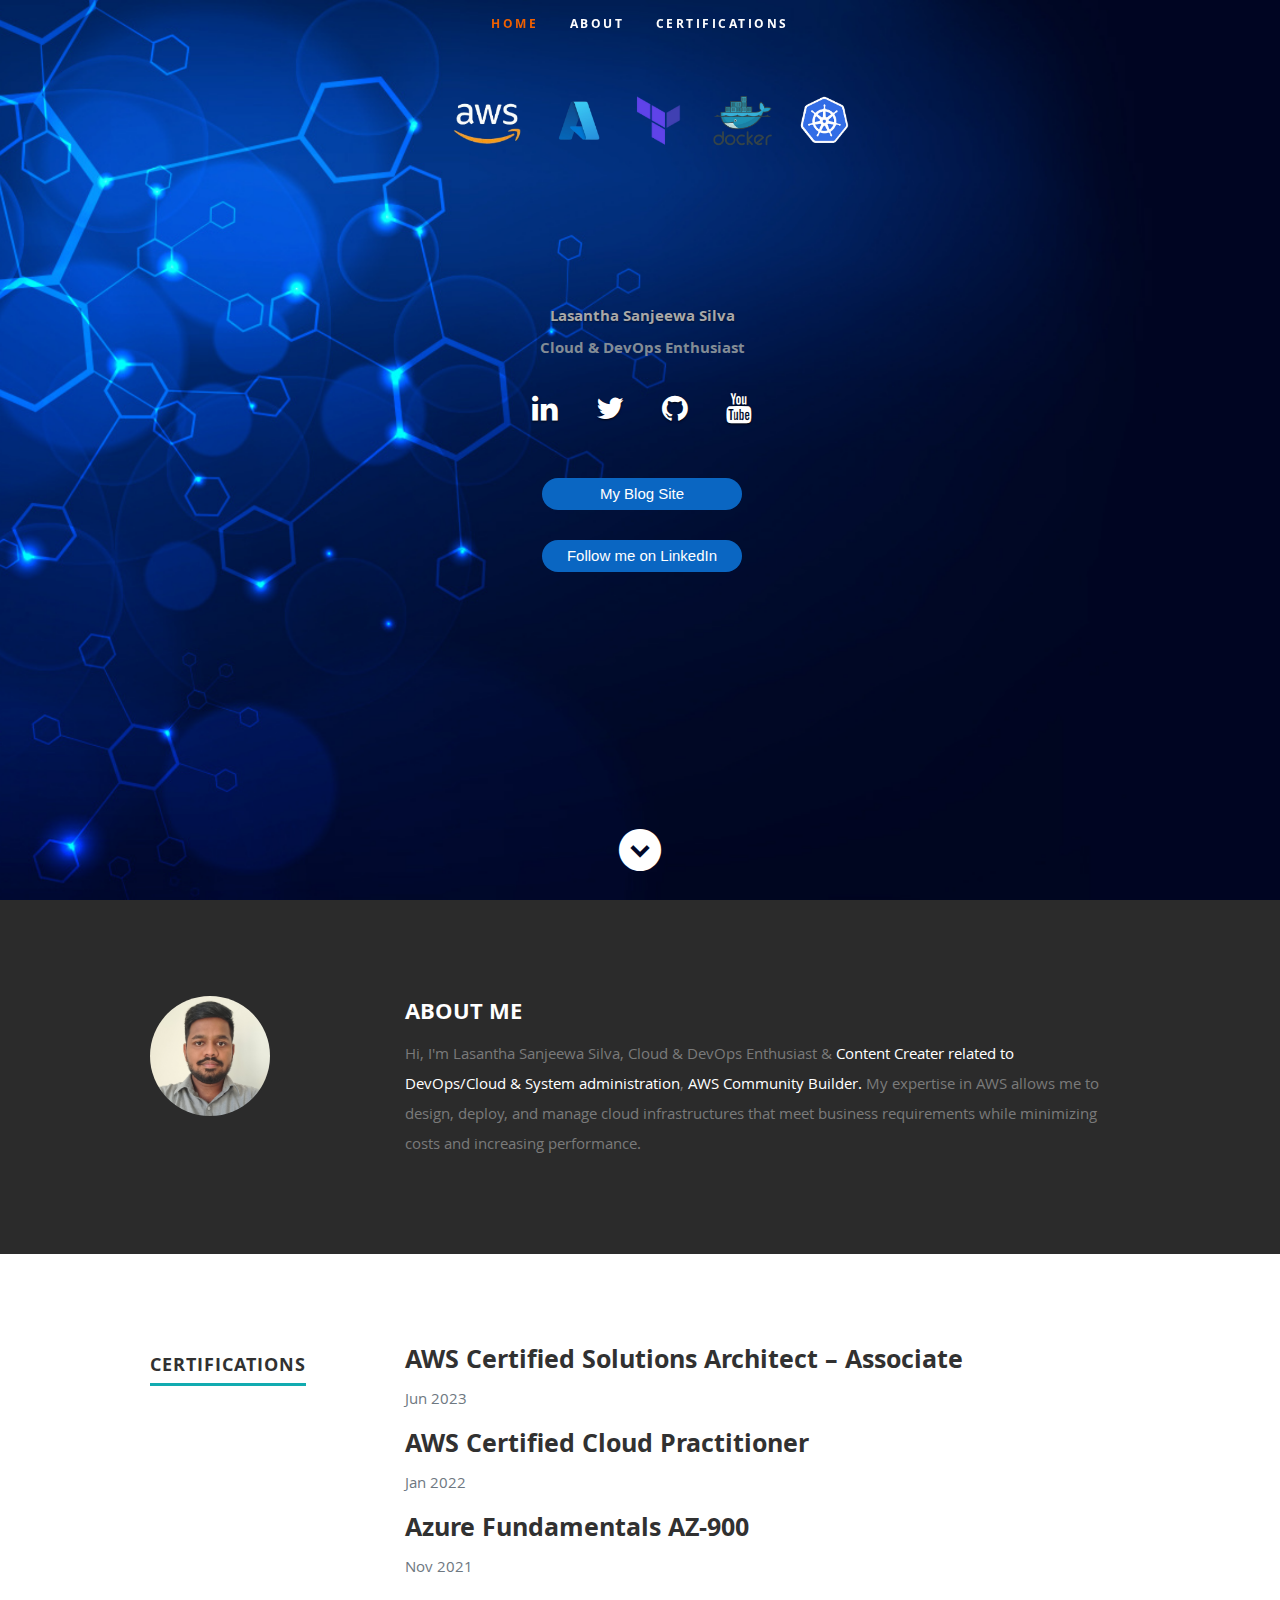
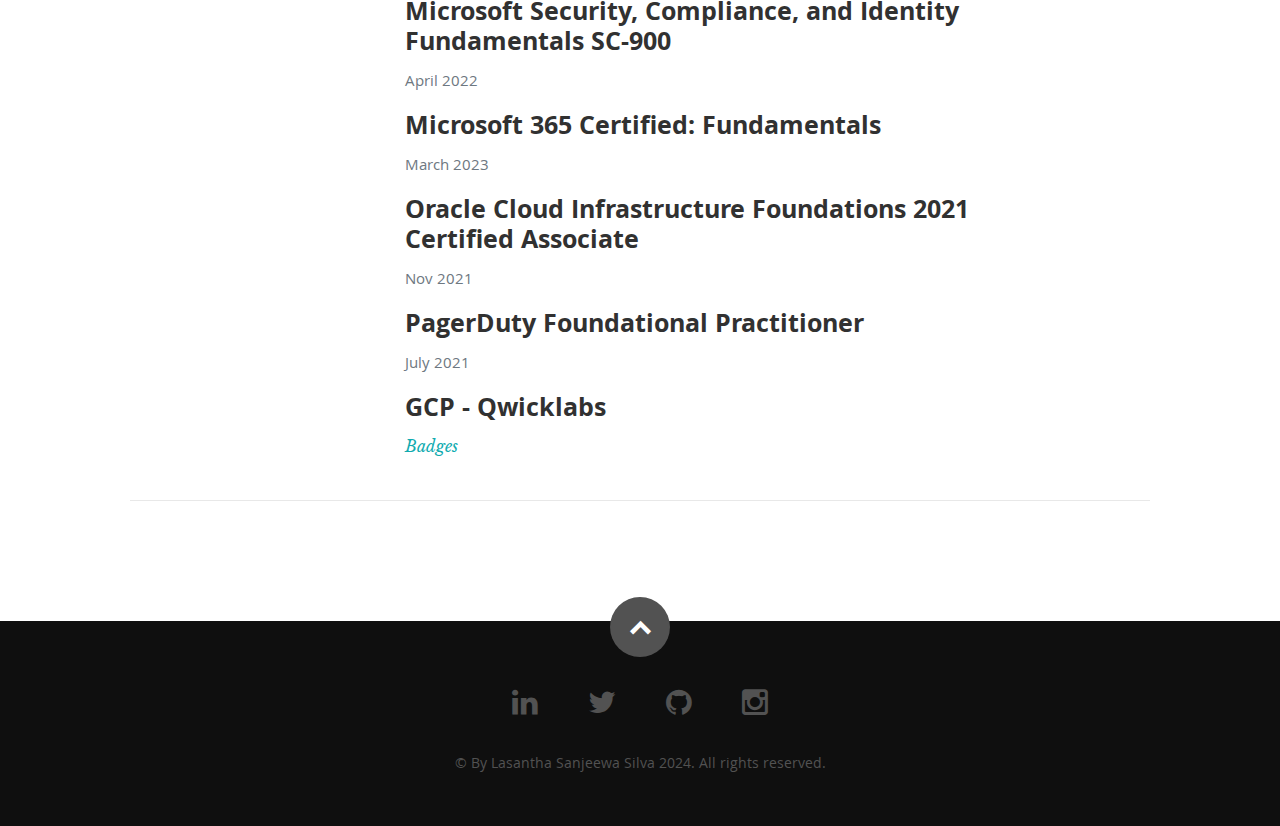
==== index.html @ bf35ca73 "2024-05-04 commit2" ====
<!DOCTYPE html>
<html class="no-js" lang="en">
<head>
   <meta charset="utf-8">
   <title>Lasantha Sanjeewa Silva</title>
   <meta name="description" content="">
   <meta name="author" content="">
   <meta name="viewport" content="width=device-width, initial-scale=1, maximum-scale=1">
   <link rel="stylesheet" href="css/default.css">
   <link rel="stylesheet" href="css/layout.css">
   <link rel="stylesheet" href="css/media-queries.css">
   <link rel="stylesheet" href="css/magnific-popup.css">
   <script src="js/modernizr.js"></script>
   <script src="main.js"></script>
   <link rel="shortcut icon" href="images/me.png">
   <style>
      .libutton {
         display: flex;
         flex-direction: column;
         justify-content: center;
         padding: 7px;
         text-align: center;
         outline: none;
         text-decoration: none !important;
         color: #ffffff !important;
         width: 200px;
         height: 32px;
         border-radius: 16px;
         background-color: #0A66C2;
         font-family: "SF Pro Text", Helvetica, sans-serif;
      }
   </style>
</head>

<body>
   <header id="home">
      <nav id="nav-wrap">
         <a class="mobile-btn" href="#nav-wrap" title="Show navigation">Show navigation</a>
         <a class="mobile-btn" href="#" title="Hide navigation">Hide navigation</a>
         <ul id="nav" class="nav">
            <li class="current"><a class="smoothscroll" href="#home">Home</a></li>
            <li><a class="smoothscroll" href="#about">About</a></li>
            <li><a class="smoothscroll" href="#resume">Certifications</a></li>
         </ul>
      </nav>

      <div class="row banner">
         <div class="banner-text">
            <h3 class="responsive-headline"><b>Lasantha Sanjeewa Silva</b></h3>

            <p><b>Cloud & DevOps Enthusiast</b></p>
            <ul class="social">
               <li><a href="https://www.linkedin.com/in/lasanthasilva"><i class="fa fa-linkedin"></i></a></li>
               <li><a href="https://twitter.com/LasanthaSilva96"><i class="fa fa-twitter"></i></a></li>
               <li><a href="https://github.com/sanju2"><i class="fa fa-github"></i></a></li>
               <li><a href="https://www.youtube.com/@devopswithlasantha"><i class="fa fa-youtube"></i></a>
               </li>
            </ul>
            <br>
            <a class="libutton" style="margin: auto;" href="https://lasanthasilva.tech">My Blog Site</a>
            <br>
            <a class="libutton" style="margin: auto;" href="https://www.linkedin.com/comm/mynetwork/discovery-see-all?usecase=PEOPLE_FOLLOWS&followMember=lasanthasilva" target="_blank">Follow me on LinkedIn</a>
         </div>
      </div>
      <p class="scrolldown">
         <a class="smoothscroll" href="#about"><i class="icon-down-circle"></i></a>
      </p>
   </header>

   <section id="about">
      <div class="row">
         <div class="three columns">
            <img class="profile-pic" src="images/me.png" alt="" />
         </div>
         <div class="nine columns main-col">
            <h2>ABOUT ME</h2>
            <p> Hi, I'm Lasantha Sanjeewa Silva, <span> Cloud & DevOps Enthusiast & <a
                     href="https://lasanthasilva.tech/">Content Creater related to DevOps/Cloud & System administration</a></span>, <span> <a
                     href="https://aws.amazon.com/developer/community/community-builders/community-builders-directory/?cb-cards.sort-by=item.additionalFields.cbName&cb-cards.sort-order=asc&awsf.builder-category=cb-type%23containers&awsf.location=location%23apac&awsf.year=year%232022&cb-cards.q=Lasantha%2BSanjeewa%2BSilva&cb-cards.q_operator=AND">AWS
                     Community
                     Builder.</a></span> My expertise in AWS allows me to design, deploy, and manage cloud infrastructures that meet business requirements while minimizing costs and increasing performance.
               <!-- <div class="columns download">
               <p>
                  <a href="#" class="button"><i class="fa fa-download"></i>Download Resume</a>
               </p>
            </div> -->
         </div>
      </div>
   </section>

   <section id="resume">
      <div class="row education">
         <div class="three columns header-col">
            <h1><span>Certifications</span></h1>
         </div>
         <div class="nine columns main-col">
            <div class="row item">
               <div class="twelve columns">
                  <h3>AWS Certified Solutions Architect – Associate</h3>
                  <p class="info"><em class="date">Jun 2023</em></p>
               </div>
            </div>
            
            <div class="row item">
               <div class="twelve columns">
                  <h3>AWS Certified Cloud Practitioner</h3>
                  <p class="info"><em class="date">Jan 2022</em></p>
               </div>
            </div>

            <div class="row item">
               <div class="twelve columns">
                  <h3>Azure Fundamentals AZ-900</h3>
                  <p class="info"><em class="date">Nov 2021</em></p>
               </div>
            </div>

            <div class="row item">
               <div class="twelve columns">
                  <h3>Microsoft Security, Compliance, and
                     Identity Fundamentals SC-900</h3>
                  <p class="info"><em class="date">April 2022</em></p>
               </div>
            </div>

            <div class="row item">
               <div class="twelve columns">
                  <h3>Microsoft 365 Certified: Fundamentals</h3>
                  <p class="info"><em class="date">March 2023</em></p>
               </div>
            </div>

            <div class="row item">
               <div class="twelve columns">
                  <h3>Oracle Cloud Infrastructure Foundations
                     2021 Certified Associate</h3>
                  <p class="info"><em class="date">Nov 2021</em></p>
               </div>
            </div>

            <div class="row item">
               <div class="twelve columns">
                  <h3>PagerDuty Foundational Practitioner</h3>
                  <p class="info"><em class="date">July 2021</em></p>
               </div>
            </div>

            <div class="row item">
               <div class="twelve columns">
                  <h3>GCP - Qwicklabs</h3>
                  <p class="info"><a
                        href="https://www.qwiklabs.com/public_profiles/66441f0e-89d7-4a0f-8b82-837f150baed9">Badges</a>
                  </p>
               </div>
            </div>

         </div>
      </div>
   </section>

   <footer>
      <div class="row">
         <div class="twelve columns">
            <ul class="social-links">
               <li><a href="https://www.linkedin.com/in/lasanthasilva"><i class="fa fa-linkedin"></i></a></li>
               <li><a href="https://twitter.com/LasanthaSilva96"><i class="fa fa-twitter"></i></a></li>
               <li><a href="https://github.com/sanju2"><i class="fa fa-github"></i></a></li>
               <li><a href="https://www.instagram.com/devopswithlasantha/?hl=en"><i class="fa fa-instagram"></i></a>
               </li>
            </ul>

            <ul class="copyright">
               <a href="https://sanju2.github.io/"> &copy; By Lasantha Sanjeewa Silva 2024. All rights reserved. </a>
            </ul>
            </ul>
         </div>
         <div id="go-top"><a class="smoothscroll" title="Back to Top" href="#home"><i class="icon-up-open"></i></a>
         </div>
      </div>
   </footer>
   <script data-name="BMC-Widget" data-cfasync="false" src="https://cdnjs.buymeacoffee.com/1.0.0/widget.prod.min.js" data-id="devopslasantha" data-description="Support me on Buy me a coffee!" data-message="Buy me a pizza" data-color="#26B0A1" data-position="Right" data-x_margin="18" data-y_margin="18"></script>
   <script src="http://ajax.googleapis.com/ajax/libs/jquery/1.10.2/jquery.min.js"></script>
   <script>window.jQuery || document.write('<script src="js/jquery-1.10.2.min.js"><\/script>')</script>
   <script type="text/javascript" src="js/jquery-migrate-1.2.1.min.js"></script>

   <script src="js/jquery.flexslider.js"></script>
   <script src="js/waypoints.js"></script>
   <script src="js/jquery.fittext.js"></script>
   <script src="js/magnific-popup.js"></script>
   <script src="js/init.js"></script>
</body>
</html>
---- css/default.css ----
/*
=====================================================================
*   Ceevee v1.0 Default Stylesheet
*   url: styleshout.com
*   03-17-2014
=====================================================================

TOC:
a. Webfonts and Icon fonts
b. Reset
c. Default Styles
   1. Basic
   2. Typography
   3. Links
   4. Images
   5. Buttons
   6. Forms
d. Grid
e. Others
   1. Clearing
   2. Misc

=====================================================================  */

/* ------------------------------------------------------------------ */
/* a. Webfonts and Icon fonts
 ------------------------------------------------------------------ */

@import url("fonts.css");
@import url("fontello/css/fontello.css");
@import url("font-awesome/css/font-awesome.min.css");

/* ------------------------------------------------------------------
/* b. Reset
      Adapted from:
      Normalize.css - https://github.com/necolas/normalize.css/
      HTML5 Doctor Reset - html5doctor.com/html-5-reset-stylesheet/
/* ------------------------------------------------------------------ */

html, body, div, span, object, iframe,
h1, h2, h3, h4, h5, h6, p, blockquote, pre,
abbr, address, cite, code,
del, dfn, em, img, ins, kbd, q, samp,
small, strong, sub, sup, var,
b, i,
dl, dt, dd, ol, ul, li,
fieldset, form, label, legend,
table, caption, tbody, tfoot, thead, tr, th, td,
article, aside, canvas, details, figcaption, figure,
footer, header, hgroup, menu, nav, section, summary,
time, mark, audio, video {
   margin: 0;
   padding: 0;
   border: 0;
   outline: 0;
   font-size: 100%;
   vertical-align: baseline;
   background: transparent;
}

article,aside,details,figcaption,figure,
footer,header,hgroup,menu,nav,section {
   display: block;
}

audio,
canvas,
video {
   display: inline-block;
}

audio:not([controls]) {
   display: none;
   height: 0;
}

[hidden] { display: none; }

code, kbd, pre, samp {
   font-family: monospace, serif;
   font-size: 1em;
}

pre {
   white-space: pre;
   white-space: pre-wrap;
   word-wrap: break-word;
}

blockquote, q { quotes: &#8220 &#8220; }

blockquote:before, blockquote:after,
q:before, q:after {
   content: '';
   content: none;
}

ins {
   background-color: #ff9;
   color: #000;
   text-decoration: none;
}

mark {
   background-color: #A7F4F6;
   color: #555;
}

del { text-decoration: line-through; }

abbr[title], dfn[title] {
   border-bottom: 1px dotted;
   cursor: help;
}

table {
   border-collapse: collapse;
   border-spacing: 0;
}


/* ------------------------------------------------------------------ */
/* c. Default and Basic Styles
      Adapted from:
      Skeleton CSS Framework - http://www.getskeleton.com/
      Typeplate Typographic Starter Kit - http://typeplate.com/
/* ------------------------------------------------------------------ */

/*  1. Basic  ------------------------------------------------------- */

*,
*:before,
*:after {
   -moz-box-sizing: border-box;
   -webkit-box-sizing: border-box;
   box-sizing: border-box;
}

html {
   font-size: 62.5%;
   -webkit-font-smoothing: antialiased;
}

body {
   background: #fff;
   font-family: 'opensans-regular', sans-serif;
   font-weight: normal;
   font-size: 15px;
   line-height: 30px;
	color: #838C95;

   -webkit-font-smoothing: antialiased; /* Fix for webkit rendering */
	-webkit-text-size-adjust: 100%;
}

/*  2. Typography
       Vertical rhythm with leading derived from 6
--------------------------------------------------------------------- */

h1, h2, h3, h4, h5, h6 {
   color: #313131;
	font-family: 'opensans-bold', sans-serif;
   font-weight: normal;
}
h1 a, h2 a, h3 a, h4 a, h5 a, h6 a { font-weight: inherit; }
h1 { font-size: 38px; line-height: 42px; margin-bottom: 12px; letter-spacing: -1px; }
h2 { font-size: 28px; line-height: 36px; margin-bottom: 6px; }
h3 { font-size: 22px; line-height: 30px; margin-bottom: 12px; }
h4 { font-size: 20px; line-height: 30px; margin-bottom: 6px; }
h5 { font-size: 18px; line-height: 30px; }
h6 { font-size: 14px; line-height: 30px; }
.subheader { }

p { margin: 0 0 30px 0; }
p img { margin: 0; }
p.lead {
   font: 19px/36px 'opensans-light', sans-serif;
   margin-bottom: 18px;
}

/* for 'em' and 'strong' tags, font-size and line-height should be same with
the body tag due to rendering problems in some browsers */
em { font: 15px/30px 'opensans-italic', sans-serif; }
strong, b { font: 15px/30px 'opensans-bold', sans-serif; }
small { font-size: 11px; line-height: inherit; }

/*	Blockquotes */
blockquote {
   margin: 30px 0px;
   padding-left: 40px;
   position: relative;
}
blockquote:before {
   content: "\201C";
   opacity: 0.45;
   font-size: 80px;
   line-height: 0px;
   margin: 0;
   font-family: arial, sans-serif;

   position: absolute;
   top:  30px;
	left: 0;
}
blockquote p {
   font-family: 'librebaskerville-italic', serif;
   padding: 0;
   font-size: 18px;
   line-height: 36px;
}
blockquote cite {
   display: block;
   font-size: 12px;
   font-style: normal;
   line-height: 18px;
}
blockquote cite:before { content: "\2014 \0020"; }
blockquote cite a,
blockquote cite a:visited { color: #8B9798; border: none }

/* ---------------------------------------------------------------------
/*  Pull Quotes Markup
/*
    <aside class="pull-quote">
		<blockquote>
			<p></p>
		</blockquote>
	 </aside>
/*
/* --------------------------------------------------------------------- */
.pull-quote {
   position: relative;
	padding: 18px 30px 18px 0px;
}
.pull-quote:before,
.pull-quote:after {
	height: 1em;
	opacity: 0.45;
	position: absolute;
	font-size: 80px;
   font-family: Arial, Sans-Serif;
}
.pull-quote:before {
	content: "\201C";
	top:  33px;
	left: 0;
}
.pull-quote:after {
	content: '\201D';
	bottom: -33px;
	right: 0;
}
.pull-quote blockquote {
   margin: 0;
}
.pull-quote blockquote:before {
   content: none;
}

/* Abbreviations */
abbr {
   font-family: 'opensans-bold', sans-serif;
	font-variant: small-caps;
	text-transform: lowercase;
   letter-spacing: .5px;
	color: gray;
}
abbr:hover { cursor: help; }

/* drop cap */
.drop-cap:first-letter {
	float: left;
	margin: 0;
	padding: 14px 6px 0 0;
	font-size: 84px;
	font-family: /* Copperplate */ 'opensans-bold', sans-serif;
   line-height: 60px;
	text-indent: 0;
	background: transparent;
	color: inherit;
}

hr { border: solid #E3E3E3; border-width: 1px 0 0; clear: both; margin: 11px 0 30px; height: 0; }


/*  3. Links  ------------------------------------------------------- */

a, a:visited {
   text-decoration: none;
   outline: 0;
   color: #11ABB0;

   -webkit-transition: color .3s ease-in-out;
   -moz-transition: color .3s ease-in-out;
   -o-transition: color .3s ease-in-out;
   transition: color .3s ease-in-out;
}
a:hover, a:focus { color: #313131; }
p a, p a:visited { line-height: inherit; }


/*  4. List  --------------------------------------------------------- */

ul, ol { margin-bottom: 24px; margin-top: 12px; }
ul { list-style: none outside; }
ol { list-style: decimal; }
ol, ul.square, ul.circle, ul.disc { margin-left: 30px; }
ul.square { list-style: square outside; }
ul.circle { list-style: circle outside; }
ul.disc { list-style: disc outside; }
ul ul, ul ol,
ol ol, ol ul { margin: 6px 0 6px 30px; }
ul ul li, ul ol li,
ol ol li, ol ul li { margin-bottom: 6px; }
li { line-height: 18px; margin-bottom: 12px; }
ul.large li { }
li p { }

/* ---------------------------------------------------------------------
/*  Stats Tab Markup

    <ul class="stats-tabs">
		<li><a href="#">[value]<b>[name]</b></a></li>
	 </ul>

    Extend this object into your markup.
/*
/* --------------------------------------------------------------------- */
.stats-tabs {
   padding: 0;
   margin: 24px 0;
}
.stats-tabs li {
	display: inline-block;
	margin: 0 10px 18px 0;
	padding: 0 10px 0 0;
	border-right: 1px solid #ccc;
}
.stats-tabs li:last-child {
	margin: 0;
	padding: 0;
	border: none;
}
.stats-tabs li a {
	display: inline-block;
	font-size: 22px;
	font-family: 'opensans-bold', sans-serif;
   border: none;
   color: #313131;
}
.stats-tabs li a:hover {
   color:#11ABB0;
}
.stats-tabs li a b {
	display: block;
	margin: 6px 0 0 0;
	font-size: 13px;
	font-family: 'opensans-regular', sans-serif;
   color: #8B9798;
}

/* definition list */
dl { margin: 12px 0; }
dt { margin: 0; color:#11ABB0; }
dd { margin: 0 0 0 20px; }

/* Lining Definition Style Markup */
.lining dt,
.lining dd {
	display: inline;
	margin: 0;
}
.lining dt + dt:before,
.lining dd + dt:before {
	content: "\A";
	white-space: pre;
}
.lining dd + dd:before {
	content: ", ";
}
.lining dd:before {
	content: ": ";
	margin-left: -0.2em;
}

/* Dictionary Definition Style Markup */
.dictionary-style dt {
	display: inline;
	counter-reset: definitions;
}
.dictionary-style dt + dt:before {
	content: ", ";
	margin-left: -0.2em;
}
.dictionary-style dd {
	display: block;
	counter-increment: definitions;
}
.dictionary-style dd:before {
	content: counter(definitions, decimal) ". ";
}

/* Pagination */
.pagination {
   margin: 36px auto;
   text-align: center;
}
.pagination ul li {
   display: inline-block;
   margin: 0;
   padding: 0;
}
.pagination .page-numbers {
   font: 15px/18px 'opensans-bold', sans-serif;
   display: inline-block;
   padding: 6px 10px;
   margin-right: 3px;
   margin-bottom: 6px;
	color: #6E757C;
	background-color: #E6E8EB;

	-webkit-transition: all 200ms ease-in-out;
	-moz-transition: all 200ms ease-in-out;
	-o-transition: all 200ms ease-in-out;
	-ms-transition: all 200ms ease-in-out;
	transition: all 200ms ease-in-out;

   -moz-border-radius: 3px;
   -webkit-border-radius: 3px;
   -khtml-border-radius: 3px;
	border-radius: 3px;
}
.pagination .page-numbers:hover {
   background: #838A91;
   color: #fff;
}
.pagination .current,
.pagination .current:hover {
   background-color: #11ABB0;
   color: #fff;
}
.pagination .inactive,
.pagination .inactive:hover {
   background-color: #E6E8EB;
	color: #A9ADB2;
}
.pagination .prev, .pagination .next {}

/*  5. Images  --------------------------------------------------------- */

img {
   max-width: 100%;
   height: auto;
}
img.pull-right { margin: 12px 0px 0px 18px; }
img.pull-left { margin: 12px 18px 0px 0px; }

/*  6. Buttons  --------------------------------------------------------- */

.button,
.button:visited,
button,
input[type="submit"],
input[type="reset"],
input[type="button"] {
   font: 16px/30px 'opensans-bold', sans-serif;
   background: #11ABB0;
   display: inline-block;
	text-decoration: none;
   letter-spacing: 0;
   color: #fff;
	padding: 12px 20px;
	margin-bottom: 18px;
   border: none;
   cursor: pointer;
   height: auto;

   -webkit-transition: all .2s ease-in-out;
	-moz-transition: all .2s ease-in-out;
	-o-transition: all .2s ease-in-out;
	-ms-transition: all .2s ease-in-out;
	transition: all .2s ease-in-out;

   -moz-border-radius: 3px;
   -webkit-border-radius: 3px;
   -khtml-border-radius: 3px;
   border-radius: 3px;
}

.button:hover,
button:hover,
input[type="submit"]:hover,
input[type="reset"]:hover,
input[type="button"]:hover {
   background: #3d4145;
   color: #fff;
}

.button:active,
button:active,
input[type="submit"]:active,
input[type="reset"]:active,
input[type="button"]:active {
   background: #3d4145;
   color: #fff;
}

.button.full-width,
button.full-width,
input[type="submit"].full-width,
input[type="reset"].full-width,
input[type="button"].full-width {
	width: 100%;
	padding-left: 0 !important;
	padding-right: 0 !important;
	text-align: center;
}

/* Fix for odd Mozilla border & padding issues */
button::-moz-focus-inner,
input::-moz-focus-inner {
    border: 0;
    padding: 0;
}


/*  7. Forms  --------------------------------------------------------- */

form { margin-bottom: 24px; }
fieldset { margin-bottom: 24px; }

input[type="text"],
input[type="password"],
input[type="email"],
textarea,
select {
   display: block;
   padding: 18px 15px;
   margin: 0 0 24px 0;
   border: 0;
   outline: none;
   vertical-align: middle;
   min-width: 225px;
	max-width: 100%;
   font-size: 15px;
   line-height: 24px;
	color: #647373;
	background: #D3D9D9;

}

/* select { padding: 0;
   width: 220px;
   } */

input[type="text"]:focus,
input[type="password"]:focus,
input[type="email"]:focus,
textarea:focus {
   color: #B3B7BC;
	background-color: #3d4145;
}

textarea { min-height: 220px; }

label,
legend {
   font: 16px/24px 'opensans-bold', sans-serif;
	margin: 12px 0;
   color: #3d4145;
   display: block;
}
label span,
legend span {
	color: #8B9798;
   font: 14px/24px 'opensans-regular', sans-serif;
}

input[type="checkbox"],
input[type="radio"] {
    font-size: 15px;
    color: #737373;
}

input[type="checkbox"] { display: inline; }

/* ------------------------------------------------------------------ */
/* d. Grid
---------------------------------------------------------------------
   gutter = 40px.
/* ------------------------------------------------------------------ */

/* default
--------------------------------------------------------------- */
.row {
   width: 96%;
   max-width: 1020px;
   margin: 0 auto;
}
/* fixed width for IE8 */
.ie .row { width: 1000px ; }

.narrow .row { max-width: 980px; }

.row .row { width: auto; max-width: none; margin: 0 -20px; }

/* row clearing */
.row:before,
.row:after {
    content: " ";
    display: table;
}
.row:after {
    clear: both;
}

.column, .columns {
   position: relative;
   padding: 0 20px;
   min-height: 1px;
   float: left;
}
.column.centered, .columns.centered  {
    float: none;
    margin: 0 auto;
}

/* removed gutters */
.row.collapsed > .column,
.row.collapsed > .columns,
.column.collapsed, .columns.collapsed  { padding: 0; }

[class*="column"] + [class*="column"]:last-child { float: right; }
[class*="column"] + [class*="column"].end { float: right; }

/* column widths */
.row .one         { width: 8.33333%; }
.row .two         { width: 16.66667%; }
.row .three       { width: 25%; }
.row .four        { width: 33.33333%; }
.row .five        { width: 41.66667%; }
.row .six         { width: 50%; }
.row .seven       { width: 58.33333%; }
.row .eight       { width: 66.66667%; }
.row .nine        { width: 75%; }
.row .ten         { width: 83.33333%; }
.row .eleven      { width: 91.66667%; }
.row .twelve      { width: 100%; }

/* Offsets */
.row .offset-1    { margin-left: 8.33333%; }
.row .offset-2    { margin-left: 16.66667%; }
.row .offset-3    { margin-left: 25%; }
.row .offset-4    { margin-left: 33.33333%; }
.row .offset-5    { margin-left: 41.66667%; }
.row .offset-6    { margin-left: 50%; }
.row .offset-7    { margin-left: 58.33333%; }
.row .offset-8    { margin-left: 66.66667%; }
.row .offset-9    { margin-left: 75%; }
.row .offset-10   { margin-left: 83.33333%; }
.row .offset-11   { margin-left: 91.66667%; }

/* Push/Pull */
.row .push-1      { left: 8.33333%; }
.row .pull-1      { right: 8.33333%; }
.row .push-2      { left: 16.66667%; 	}
.row .pull-2      { right: 16.66667%; }
.row .push-3      { left: 25%; }
.row .pull-3      { right: 25%;	}
.row .push-4      { left: 33.33333%; }
.row .pull-4      { right: 33.33333%; }
.row .push-5      { left: 41.66667%; }
.row .pull-5      { right: 41.66667%; }
.row .push-6      { left: 50%; }
.row .pull-6      { right: 50%; }
.row .push-7      { left: 58.33333%; }
.row .pull-7      { right: 58.33333%; }
.row .push-8      { left: 66.66667%; 	}
.row .pull-8      { right: 66.66667%; }
.row .push-9      { left: 75%; }
.row .pull-9      { right: 75%; }
.row .push-10     { left: 83.33333%; }
.row .pull-10     { right: 83.33333%; }
.row .push-11     { left: 91.66667%; }
.row .pull-11     { right: 91.66667%; }

/* block grids
--------------------------------------------------------------------- */
.bgrid-sixths [class*="column"]   { width: 16.66667%; }
.bgrid-quarters [class*="column"] { width: 25%; }
.bgrid-thirds [class*="column"]   { width: 33.33333%; }
.bgrid-halves [class*="column"]   { width: 50%; }

[class*="bgrid"] [class*="column"] + [class*="column"]:last-child { float: left; }

/* Left clearing for block grid columns - columns that changes width in
different screen sizes. Allows columns with different heights to align
properly.
--------------------------------------------------------------------- */
.first { clear: left; }   /* first column in default screen */
.s-first { clear: none; } /* first column in smaller screens */

/* smaller screens
--------------------------------------------------------------- */
@media only screen and (max-width: 900px) {

   /* block grids on small screens */
   .s-bgrid-sixths [class*="column"]   { width: 16.66667%; }
   .s-bgrid-quarters [class*="column"] { width: 25%; }
   .s-bgrid-thirds [class*="column"]   { width: 33.33333%; }
   .s-bgrid-halves [class*="column"]   { width: 50%; }

   /* block grids left clearing */
   .first { clear: none; }
   .s-first { clear: left; }

}

/* mobile wide/smaller tablets
--------------------------------------------------------------- */
@media only screen and (max-width: 767px) {

   .row {
	   width: 460px;
	   margin: 0 auto;
      padding: 0;
	}
   .column, .columns {
	   width: auto !important;
	   float: none;
	   margin-left: 0;
	   margin-right: 0;
      padding: 0 30px;
   }
   .row .row { width: auto; max-width: none; margin: 0 -30px; }

   [class*="column"] + [class*="column"]:last-child { float: none; }
   [class*="bgrid"] [class*="column"] + [class*="column"]:last-child { float: none; }

   /* Offsets */
   .row .offset-1    { margin-left: 0%; }
   .row .offset-2    { margin-left: 0%; }
   .row .offset-3    { margin-left: 0%; }
   .row .offset-4    { margin-left: 0%; }
   .row .offset-5    { margin-left: 0%; }
   .row .offset-6    { margin-left: 0%; }
   .row .offset-7    { margin-left: 0%; }
   .row .offset-8    { margin-left: 0%; }
   .row .offset-9    { margin-left: 0%; }
   .row .offset-10   { margin-left: 0%; }
   .row .offset-11   { margin-left: 0%; }
}

/* mobile narrow
--------------------------------------------------------------- */
@media only screen and (max-width: 460px) {

   .row { width: auto; }

}

/* larger screens
--------------------------------------------------------------- */
@media screen and (min-width: 1200px) {

   .wide .row { max-width: 1180px; }

}

/* ------------------------------------------------------------------ */
/* e. Others
/* ------------------------------------------------------------------ */

/*  1. Clearing
    (http://nicolasgallagher.com/micro-clearfix-hack/
--------------------------------------------------------------------- */

.cf:before,
.cf:after {
    content: " ";
    display: table;
}
.cf:after {
    clear: both;
}

/*  2. Misc -------------------------------------------------------- */

.remove-bottom { margin-bottom: 0 !important; }
.half-bottom { margin-bottom: 12px !important; }
.add-bottom { margin-bottom: 24px !important; }
.no-border { border: none; }

.text-center  { text-align: center !important; }
.text-left    { text-align: left !important; }
.text-right   { text-align: right !important; }
.pull-left    { float: left !important; }
.pull-right   { float: right !important; }
.align-center {
	margin-left: auto !important;
	margin-right: auto !important;
	text-align: center !important;
}
---- css/layout.css ----
/*
=====================================================================
*   Ceevee v1.0 Layout Stylesheet
*   url: styleshout.com
*   03-18-2014
=====================================================================

   TOC:
   a. General Styles
   b. Header Styles
   c. About Section
   d. Resume Section
   e. Portfolio Section
   f. Call To Action Section
   g. Testimonials Section
   h. Contact Section
   i. Footer

===================================================================== */

/* ------------------------------------------------------------------ */
/* a. General Styles
/* ------------------------------------------------------------------ */

body { background: #0f0f0f; }

/* ------------------------------------------------------------------ */
/* b. Header Styles
/* ------------------------------------------------------------------ */

header {
   position: relative;
   height: 800px;
   min-height: 500px;
   width: 100%;
   background: #161415 url(../images/header-background.png) no-repeat top center;
   background-size: cover !important;
	-webkit-background-size: cover !important;
   text-align: center;
   overflow: hidden;
}

/* vertically center banner section */
header:before {
   content: '';
   display: inline-block;
   vertical-align: middle;
   height: 100%;
}
header .banner {
   display: inline-block;
   vertical-align: middle;
   margin: 0 auto;
   width: 85%;
   padding-bottom: 30px;s
   text-align: center;
}

header .banner-text { width: 100%; }
header .banner-text h1 {
   font: 90px/1.1em 'opensans-bold', sans-serif;
   color: #fff;
   letter-spacing: -2px;
   margin: 0 auto 18px auto;
   text-shadow: 0px 1px 3px rgba(0, 0, 0, .8);
}
header .banner-text h3 {
   font: 18px/1.9em 'librebaskerville-regular', serif;
   color: #A8A8A8;
   margin: 0 auto;
   width: 70%;
   text-shadow: 0px 1px 2px rgba(0, 0, 0, .5);
}
header .banner-text h3 span,
header .banner-text h3 a {
   color: #fff;
}
header .banner-text hr {
   width: 60%;
   margin: 18px auto 24px auto;
   border-color: #2F2D2E;
   border-color: rgba(150, 150, 150, .1);
}

/* header social links */
header .social {
   margin: 24px 0;
   padding: 0;
   font-size: 30px;
   text-shadow: 0px 1px 2px rgba(0, 0, 0, .8);
}
header .social li {
   display: inline-block;
   margin: 0 15px;
   padding: 0;
}
header .social li a { color: #fff; }
header .social li a:hover { color: #11ABB0; }

/* scrolldown link */
header .scrolldown a {
   position: absolute;
   bottom: 30px;
   left: 50%;
   margin-left: -29px;
   color: #fff;
   display: block;
   height: 42px;
   width: 42px;
   font-size: 42px;
   line-height: 42px;
   color: #fff;
   border-radius: 100%;

   -webkit-transition: all .3s ease-in-out;
   -moz-transition: all .3s ease-in-out;
   -o-transition: all .3s ease-in-out;
   transition: all .3s ease-in-out;
}
header .scrolldown a:hover { color: #11ABB0; }

/* primary navigation
--------------------------------------------------------------------- */
#nav-wrap ul, #nav-wrap li, #nav-wrap a {
	 margin: 0;
	 padding: 0;
	 border: none;
	 outline: none;
}

/* nav-wrap */
#nav-wrap {
   font: 12px 'opensans-bold', sans-serif;
   width: 100%;
   text-transform: uppercase;
   letter-spacing: 2.5px;
   margin: 0 auto;
   z-index: 100;
   position: fixed;
   left: 0;
   top: 0;
}
.opaque { background-color: #333; }

/* hide toggle button */
#nav-wrap > a.mobile-btn { display: none; }

ul#nav {
   min-height: 48px;
   width: auto;

   /* center align the menu */
   text-align: center;
}
ul#nav li {
   position: relative;
   list-style: none;
   height: 48px;
   display: inline-block;
}

/* Links */
ul#nav li a {

/* 8px padding top + 8px padding bottom + 32px line-height = 48px */

   display: inline-block;
   padding: 8px 13px;
   line-height: 32px;
	text-decoration: none;
   text-align: left;
   color: #fff;

	-webkit-transition: color .2s ease-in-out;
	-moz-transition: color .2s ease-in-out;
	-o-transition: color .2s ease-in-out;
	-ms-transition: color .2s ease-in-out;
	transition: color .2s ease-in-out;
}

ul#nav li a:active { background-color: transparent !important; }
ul#nav li.current a { color: #F06000; }


/* ------------------------------------------------------------------ */
/* c. About Section
/* ------------------------------------------------------------------ */

#about {
   background: #2B2B2B;
   padding-top: 96px;
   padding-bottom: 66px;
   overflow: hidden;
}

#about a, #about a:visited  { color: #fff; }
#about a:hover, #about a:focus { color: #11ABB0; }

#about h2 {
   font: 22px/30px 'opensans-bold', sans-serif;
   color: #fff;
   margin-bottom: 12px;
}
#about p {
   line-height: 30px;
   color: #7A7A7A;
}
#about .profile-pic {
   position: relative;
   width: 120px;
   height: 120px;
   border-radius: 100%;
}
#about .contact-details { width: 41.66667%; }
#about .download {
   width: 58.33333%;
   padding-top: 6px;
}
#about .main-col { padding-right: 5%; }
#about .download .button {
   margin-top: 6px;
   background: #444;
}
#about .download .button:hover {
   background: #fff;
   color: #2B2B2B;
}
#about .download .button i {
   margin-right: 15px;
   font-size: 20px;
}


/* ------------------------------------------------------------------ */
/* d. Resume Section
/* ------------------------------------------------------------------ */

#resume {
   background: #fff;
   padding-top: 90px;
   padding-bottom: 72px;
   overflow: hidden;
}

#resume a, #resume a:visited  { color: #11ABB0; }
#resume a:hover, #resume a:focus { color: #313131; }

#resume h1 {
   font: 18px/24px 'opensans-bold', sans-serif;
   text-transform: uppercase;
   letter-spacing: 1px;
}
#resume h1 span {
   border-bottom: 3px solid #11ABB0;
   padding-bottom: 6px;
}
#resume h3 {
   font: 25px/30px 'opensans-bold', sans-serif;
}

#resume .header-col { padding-top: 9px; }
#resume .main-col { padding-right: 10%; }

.education, .work {
   margin-bottom: 48px;
   padding-bottom: 24px;
   border-bottom: 1px solid #E8E8E8;
}
#resume .info {
   font: 16px/24px 'librebaskerville-italic', serif;
   color: #6E7881;
   margin-bottom: 18px;
   margin-top: 9px;
}
#resume .info span {
   margin-right: 5px;
   margin-left: 5px;
}
#resume .date {
   font: 15px/24px 'opensans-regular', sans-serif;
   margin-top: 6px;
}

/*----------------------------------------------*/
/*	Skill Bars
/*----------------------------------------------*/

.bars {
	width: 95%;
	float: left;
	padding: 0;
	text-align: left;
}
.bars .skills {
  	margin-top: 36px;
   list-style: none;
}
.bars li {
   position: relative;
  	margin-bottom: 60px;
  	background: #ccc;
  	height: 42px;
  	border-radius: 3px;
}
.bars li em {
	font: 15px 'opensans-bold', sans-serif;
   color: #313131;
	text-transform: uppercase;
   letter-spacing: 2px;
	font-weight: normal;
   position: relative;
	top: -36px;
}
.bar-expand {
   position: absolute;
   left: 0;
   top: 0;

   margin: 0;
   padding-right: 24px;
  	background: #313131;
   display: inline-block;
  	height: 42px;
   line-height: 42px;
   border-radius: 3px 0 0 3px;
}

.photoshop {
  	width: 60%;
  	-moz-animation: photoshop 2s ease;
  	-webkit-animation: photoshop 2s ease;
}
.illustrator {
  	width: 55%;
  	-moz-animation: illustrator 2s ease;
  	-webkit-animation: illustrator 2s ease;
}
.wordpress {
  	width: 50%;
  	-moz-animation: wordpress 2s ease;
  	-webkit-animation: wordpress 2s ease;
}
.css {
  	width: 90%;
  	-moz-animation: css 2s ease;
  	-webkit-animation: css 2s ease;
}
.html5 {
  	width: 80%;
  	-moz-animation: html5 2s ease;
  	-webkit-animation: html5 2s ease;
}
.jquery {
  	width: 50%;
  	-moz-animation: jquery 2s ease;
  	-webkit-animation: jquery 2s ease;
}

@-moz-keyframes photoshop {
  0%   { width: 0px;  }
  100% { width: 60%;  }
}
@-moz-keyframes illustrator {
  0%   { width: 0px;  }
  100% { width: 55%;  }
}
@-moz-keyframes wordpress {
  0%   { width: 0px;  }
  100% { width: 50%;  }
}
@-moz-keyframes css {
  0%   { width: 0px;  }
  100% { width: 90%;  }
}
@-moz-keyframes html5 {
  0%   { width: 0px;  }
  100% { width: 80%;  }
}
@-moz-keyframes jquery {
  0%   { width: 0px;  }
  100% { width: 50%;  }
}

@-webkit-keyframes photoshop {
  0%   { width: 0px;  }
  100% { width: 60%;  }
}
@-webkit-keyframes illustrator {
  0%   { width: 0px;  }
  100% { width: 55%;  }
}
@-webkit-keyframes wordpress {
  0%   { width: 0px;  }
  100% { width: 50%;  }
}
@-webkit-keyframes css {
  0%   { width: 0px;  }
  100% { width: 90%;  }
}
@-webkit-keyframes html5 {
  0%   { width: 0px;  }
  100% { width: 80%;  }
}
@-webkit-keyframes jquery {
  0%   { width: 0px;  }
  100% { width: 50%;  }
}

/* ------------------------------------------------------------------ */
/* e. Portfolio Section
/* ------------------------------------------------------------------ */

#portfolio {
   background: #ebeeee;
   padding-top: 90px;
   padding-bottom: 60px;
}
#portfolio h1 {
   font: 15px/24px 'opensans-semibold', sans-serif;
   text-transform: uppercase;
   letter-spacing: 1px;
   text-align: center;
   margin-bottom: 48px;
   color: #95A3A3;
}

/* Portfolio Content */
#portfolio-wrapper .columns { margin-bottom: 36px; }
.portfolio-item .item-wrap {
   background: #fff;
   overflow: hidden;
   position: relative;

   -webkit-transition: all 0.3s ease-in-out;
	-moz-transition: all 0.3s ease-in-out;
	-o-transition: all 0.3s ease-in-out;
	-ms-transition: all 0.3s ease-in-out;
	transition: all 0.3s ease-in-out;
}
.portfolio-item .item-wrap a {
   display: block;
   cursor: pointer;
}

/* overlay */
.portfolio-item .item-wrap .overlay {
   position: absolute;
   left: 0;
   top: 0;
   width: 100%;
   height: 100%;

	opacity: 0;
	-moz-opacity: 0;
	filter:alpha(opacity=0);

   -webkit-transition: opacity 0.3s ease-in-out;
	-moz-transition: opacity 0.3s ease-in-out;
	-o-transition: opacity 0.3s ease-in-out;
	transition: opacity 0.3s ease-in-out;

   background: url(../images/overlay-bg.png) repeat;
}
.portfolio-item .item-wrap .link-icon {
   display: block;
   color: #fff;
   height: 30px;
   width: 30px;
   font-size: 18px;
   line-height: 30px;
   text-align: center;

   opacity: 0;
	-moz-opacity: 0;
	filter:alpha(opacity=0);

   -webkit-transition: opacity 0.3s ease-in-out;
	-moz-transition: opacity 0.3s ease-in-out;
	-o-transition: opacity 0.3s ease-in-out;
	transition: opacity 0.3s ease-in-out;

   position: absolute;
   top: 50%;
   left: 50%;
   margin-left: -15px;
   margin-top: -15px;
}
.portfolio-item .item-wrap img {
   vertical-align: bottom;
}
.portfolio-item .portfolio-item-meta { padding: 18px }
.portfolio-item .portfolio-item-meta h5 {
   font: 14px/21px 'opensans-bold', sans-serif;
   color: #fff;
}
.portfolio-item .portfolio-item-meta p {
   font: 12px/18px 'opensans-light', sans-serif;
   color: #c6c7c7;
   margin-bottom: 0;
}

/* on hover */
.portfolio-item:hover .overlay {
	opacity: 1;
	-moz-opacity: 1;
	filter:alpha(opacity=100);
}
.portfolio-item:hover .link-icon {
   opacity: 1;
	-moz-opacity: 1;
	filter:alpha(opacity=100);
}

/* popup modal */
.popup-modal {
	max-width: 550px;
	background: #fff;
	position: relative;
	margin: 0 auto;
}
.popup-modal .description-box { padding: 12px 36px 18px 36px; }
.popup-modal .description-box h4 {
   font: 15px/24px 'opensans-bold', sans-serif;
	margin-bottom: 12px;
   color: #111;
}
.popup-modal .description-box p {
	font: 14px/24px 'opensans-regular', sans-serif;
   color: #A1A1A1;
   margin-bottom: 12px;
}
.popup-modal .description-box .categories {
   font: 11px/21px 'opensans-light', sans-serif;
   color: #A1A1A1;
   text-transform: uppercase;
   letter-spacing: 2px;
   display: block;
   text-align: left;
}
.popup-modal .description-box .categories i {
   margin-right: 8px;
}
.popup-modal .link-box {
   padding: 18px 36px;
   background: #111;
   text-align: left;
}
.popup-modal .link-box a {
   color: #fff;
	font: 11px/21px 'opensans-bold', sans-serif;
	text-transform: uppercase;
   letter-spacing: 3px;
   cursor: pointer;
}
.popup-modal a:hover {	color: #00CCCC; }
.popup-modal a.popup-modal-dismiss { margin-left: 24px; }


/* fadein/fadeout effect for modal popup
/* ------------------------------------------------------------------ */

/* content at start */
.mfp-fade.mfp-wrap .mfp-content .popup-modal {
   opacity: 0;
   -webkit-transition: all 200ms ease-in-out;
	-moz-transition: all 200ms ease-in-out;
	-o-transition: all 200ms ease-in-out;
	-ms-transition: all 200ms ease-in-out;
   transition: all 200ms ease-in-out;
}
/* content fadein */
.mfp-fade.mfp-wrap.mfp-ready .mfp-content .popup-modal {
   opacity: 1;
}
/* content fadeout */
.mfp-fade.mfp-wrap.mfp-removing .mfp-content .popup-modal {
   opacity: 0;
}

/* ------------------------------------------------------------------ */
/* f. Call To Action Section
/* ------------------------------------------------------------------ */

#call-to-action {
   background: #212121;
   padding-top: 66px;
   padding-bottom: 48px;
}
#call-to-action h1 {
   font: 18px/24px 'opensans-bold', sans-serif;
   text-transform: uppercase;
   letter-spacing: 3px;
   color: #fff;
}
#call-to-action h1 span { display: none; }
#call-to-action .header-col h1:before {
   font-family: 'FontAwesome';
   content: "\f0ac";
	padding-right: 10px;
	font-size: 72px;
   line-height: 72px;
   text-align: left;
   float: left;
   color: #fff;
}
#call-to-action .action {
   margin-top: 12px;
}
#call-to-action h2 {
   font: 28px/36px 'opensans-bold', sans-serif;
   color: #EBEEEE;
   margin-bottom: 6px;
}
#call-to-action h2 a {
   color: inherit;
}
#call-to-action p {
   color: #636363;
   font-size: 17px;
}
/*#
call-to-action .button {
	color:#fff;
   background: #0D0D0D;
}
*/
#call-to-action .button:hover,
#call-to-action .button:active {
   background: #FFFFFF;
   color: #0D0D0D;
}
#call-to-action p span {
	font-family: 'opensans-semibold', sans-serif; 
	color: #D8D8D8;
}

/* ------------------------------------------------------------------
/* g. Testimonials
/* ------------------------------------------------------------------ */

#testimonials {
   background: #1F1F1F url(../images/testimonials-bg.jpg) no-repeat center center;
   background-size: cover !important;
	-webkit-background-size: cover !important;
   background-attachment: fixed;

   position: relative;
   min-height: 200px;
   width: 100%;
   overflow: hidden;
}
#testimonials .text-container {
   padding-top: 96px;
   padding-bottom: 66px;
}
#testimonials h1 {
   font: 18px/24px 'opensans-bold', sans-serif;   
   text-transform: uppercase;
   letter-spacing: 3px;
   color: #fff;
}
#testimonials h1 span { display: none; }
#testimonials .header-col { padding-top: 9px; }
#testimonials .header-col h1:before {
   font-family: 'FontAwesome';
   content: "\f10d";
	padding-right: 10px;
	font-size: 72px;
   line-height: 72px;
   text-align: left;
   float: left;
   color: #fff;
}

/*	Blockquotes */
#testimonials blockquote {
   margin: 0 0px 30px 0px;
   padding-left: 0;
   position: relative;
   text-shadow: 0px 1px 3px rgba(0, 0, 0, 1);
}
#testimonials blockquote:before { content: none; }
#testimonials blockquote p {
   font-family: 'librebaskerville-italic', serif;
   padding: 0;
   font-size: 24px;
   line-height: 48px;
   color: #fff
}
#testimonials blockquote cite {
   display: block;
   font-size: 12px;
   font-style: normal;
   line-height: 18px;
   color: #fff;
}
#testimonials blockquote cite:before { content: "\2014 \0020"; }
#testimonials blockquote cite a,
#testimonials blockquote cite a:visited { color: #8B9798; border: none }

/* Flex Slider
/* ------------------------------------------------------------------ */

/* Reset */
.flexslider a:active,
.flexslider a:focus  { outline: none; }
.slides,
.flex-control-nav,
.flex-direction-nav { margin: 0; padding: 0; list-style: none; }
.slides li { margin: 0; padding: 0;}

/* Necessary Styles */
.flexslider {
   position: relative;
   zoom: 1;
   margin: 0;
   padding: 0;
}
.flexslider .slides { zoom: 1; }
.flexslider .slides > li { position: relative; }

/* Hide the slides before the JS is loaded. Avoids image jumping */
.flexslider .slides > li { display: none; -webkit-backface-visibility: hidden; }
/* Suggested container for slide animation setups. Can replace this with your own */
.flex-container { zoom: 1; position: relative; }

/* Clearfix for .slides */
.slides:before,
.slides:after {
   content: " ";
   display: table;
}
.slides:after {
   clear: both;
}

/* No JavaScript Fallback */
/* If you are not using another script, such as Modernizr, make sure you
 * include js that eliminates this class on page load */
.no-js .slides > li:first-child { display: block; }

/* Slider Styles */
.slides { zoom: 1; }
.slides > li {
   /*margin-right: 5px; */
   overflow: hidden;
}

/* Control Nav */
.flex-control-nav {
    width: 100%;
    position: absolute;
    bottom: -20px;
    text-align: left;
}
.flex-control-nav li {
    margin: 0 6px;
    display: inline-block;
    zoom: 1;
    *display: inline;
}
.flex-control-paging li a {
    width: 12px;
    height: 12px;
    display: block;
    background: #ddd;
    background: rgba(255, 255, 255, .3);
    cursor: pointer;
    text-indent: -9999px;
    -webkit-border-radius: 20px;
    -moz-border-radius: 20px;
    -o-border-radius: 20px;
    border-radius: 20px;
    box-shadow: inset 0 0 3px rgba(255, 255, 255, .3);
}
.flex-control-paging li a:hover {
    background: #CCC;
    background: rgba(255, 255, 255, .7);
}
.flex-control-paging li a.flex-active {
    background: #fff;
    background: rgba(255, 255, 255, .9);
    cursor: default;
}

/* ------------------------------------------------------------------ */
/* h. Contact Section
/* ------------------------------------------------------------------ */

#contact {
   background: #191919;
   padding-top: 96px;
   padding-bottom: 102px;
   color: #636363;
}
#contact .section-head { margin-bottom: 42px; }

#contact a, #contact a:visited  { color: #11ABB0; }
#contact a:hover, #contact a:focus { color: #fff; }

#contact h1 {
   font: 18px/24px 'opensans-bold', sans-serif;
   text-transform: uppercase;
   letter-spacing: 3px;
   color: #EBEEEE;
   margin-bottom: 6px;
}
#contact h1 span { display: none; }
#contact h1:before {
   font-family: 'FontAwesome';
   content: "\f0e0";
	padding-right: 10px;
	font-size: 72px;
   line-height: 72px;
   text-align: left;
   float: left;
   color: #ebeeee;
}

#contact h4 {
   font: 16px/24px 'opensans-bold', sans-serif;
   color: #EBEEEE;
   margin-bottom: 6px;
}
#contact p.lead {
   font: 18px/36px 'opensans-light', sans-serif;
   padding-right: 3%;
}
#contact .header-col { padding-top: 6px; }


/* contact form */
#contact form { margin-bottom: 30px; }
#contact label {
   font: 15px/24px 'opensans-bold', sans-serif;
   margin: 12px 0;
   color: #EBEEEE;
	display: inline-block;
	float: left;
   width: 26%;
}
#contact input,
#contact textarea,
#contact select {
   padding: 18px 20px;
	color: #eee;
	background: #373233;
	margin-bottom: 42px;
	border: 0;
	outline: none;
   font-size: 15px;
   line-height: 24px;
   width: 65%;
}
#contact input:focus,
#contact textarea:focus,
#contact select:focus {
	color: #fff;
	background-color: #11ABB0;
}
#contact button.submit {
	text-transform: uppercase;
	letter-spacing: 3px;
	color:#fff;
   background: #0D0D0D;
	border: none;
   cursor: pointer;
   height: auto;
   display: inline-block;
	border-radius: 3px;
   margin-left: 26%;
}
#contact button.submit:hover {
	color: #0D0D0D;
	background: #fff;
}
#contact span.required {
	color: #11ABB0;
	font-size: 13px;
}
#message-warning, #message-success {
   display: none;
	background: #0F0F0F;
	padding: 24px 24px;
	margin-bottom: 36px;
   width: 65%;
   margin-left: 26%;
}
#message-warning { color: #D72828; }
#message-success { color: #11ABB0; }

#message-warning i,
#message-success i {
   margin-right: 10px;
}
#image-loader {
   display: none;
   position: relative;
   left: 18px;
   top: 17px;
}


/* Twitter Feed */
#twitter {
   margin-top: 12px;
   padding: 0;
}
#twitter li {
   margin: 6px 0px 12px 0;
   line-height: 30px;
}
#twitter li span {
   display: block;
}
#twitter li b a {
   font: 13px/36px 'opensans-regular', Sans-serif;
   color: #474747 !important;
   border: none;
}


/* ------------------------------------------------------------------ */
/* i. Footer
/* ------------------------------------------------------------------ */

footer {
   padding-top: 48px;
   margin-bottom: 48px;
   color: #303030;
   font-size: 14px;
   text-align: center;
   position: relative;
}

footer a, footer a:visited { color: #525252; }
footer a:hover, footer a:focus { color: #fff; }

/* copyright */
footer .copyright {
    margin: 0;
    padding: 0;
 }
footer .copyright li {
    display: inline-block;
    margin: 0;
    padding: 0;
    line-height: 24px;
}
.ie footer .copyright li {
   display: inline;
}
footer .copyright li:before {
    content: "\2022";
    padding-left: 10px;
    padding-right: 10px;
    color: #095153;
}
footer .copyright  li:first-child:before {
    display: none;
}

/* social links */
footer .social-links {
   margin: 18px 0 30px 0;
   padding: 0;
   font-size: 30px;
}
footer .social-links li {
    display: inline-block;
    margin: 0;
    padding: 0;
    margin-left: 42px;
    color: #F06000;
}

footer .social-links li:first-child { margin-left: 0; }

/* Go To Top Button */
#go-top {
	position: absolute;
	top: -24px;
   left: 50%;
   margin-left: -30px;
}
#go-top a {
	text-decoration: none;
	border: 0 none;
	display: block;
	width: 60px;
	height: 60px;
	background-color: #525252;

	-webkit-transition: all 0.2s ease-in-out;
   -moz-transition: all 0.2s ease-in-out;
   -o-transition: all 0.2s ease-in-out;
   -ms-transition: all 0.2s ease-in-out;
   transition: all 0.2s ease-in-out;

   color: #fff;
   font-size: 21px;
   line-height: 60px;
 	border-radius: 100%;
}
#go-top a:hover { background-color: #0F9095; }
---- css/media-queries.css ----
/* ==================================================================

*   Ceevee Media Queries
*   url: styleshout.com
*   03-18-2014

/* ================================================================== */


/* screenwidth less than 1024px
--------------------------------------------------------------------- */
@media only screen and (max-width: 1024px) {

    /* header styles
   ------------------------------------------------------------------ */
   header .banner-text h1 {
      font: 80px/1.1em 'opensans-bold', sans-serif;
      letter-spacing: -1px;
      margin: 0 auto 12px auto;
   }

}

/* screenwidth less than 900px
--------------------------------------------------------------------- */
@media only screen and (max-width: 900px) {

    /* header styles
   ------------------------------------------------------------------ */
   header .banner { padding-bottom: 12px; }
   header .banner-text h1 {
      font: 78px/1.1em 'opensans-bold', sans-serif;
      letter-spacing: -1px;      
   }
   header .banner-text h3 {
      font: 17px/1.9em 'librebaskerville-regular', serif;
      width: 80%;
   }
   header .banner-text hr {
      width: 65%;
      margin: 12px auto;
   }
   /* nav-wrap */
   #nav-wrap {
      font: 11px 'opensans-bold', sans-serif;
      letter-spacing: 1.5px;
   }


   /* About Section
   ------------------------------------------------------------------- */
   #about .profile-pic {
      width: 114px;
      height: 114px;
      margin-left: 12px;
   }
   #about .contact-details { width: 50%; }
   #about .download { width: 50%; }

   /* Resume Section
   ------------------------------------------------------------------- */
   #resume h1 { font: 16px/24px 'opensans-bold', sans-serif; }
   #resume .main-col { padding-right: 5%; }   

   /* Testimonials Section
   ------------------------------------------------------------------- */
   #testimonials .header-col h1:before {
      font-size: 66px;
      line-height: 66px;
   }
   #testimonials blockquote p {
      font-size: 22px;
      line-height: 46px;      
   }

    /* Call to Action Section
   ------------------------------------------------------------------- */
   #call-to-action .header-col h1:before {
      font-size: 66px;
      line-height: 66px;
   }

   /* Contact Section
   ------------------------------------------------------------------- */
   #contact .section-head { margin-bottom: 30px; }
   #contact .header-col h1:before {
      font-size: 66px;
      line-height: 66px;
   }
   #contact .section-head p.lead { font: 17px/33px opensans-light, sans-serif; }


}

/* mobile wide/smaller tablets
---------------------------------------------------------------------- */

@media only screen and (max-width: 767px) {

   /* mobile navigation
   -------------------------------------------------------------------- */
   #nav-wrap {
      font: 12px 'opensans-bold', sans-serif;
      background: transparent !important;
      letter-spacing: 1.5px;  
      width: auto;
      position: fixed;
      top: 0;
      right: 0;
   }
   #nav-wrap > a {
	   width: 48px;
		height: 48px;
		text-align: left;
		background-color: #CC5200;
		position: relative;
      border: none;
      float: right;

      font: 0/0 a;
      text-shadow: none;
      color: transparent;

      position: relative;
      top: 0px;
      right: 30px;
   }

	#nav-wrap > a:before,
   #nav-wrap > a:after {
	   position: absolute;
		border: 2px solid #fff;
		top: 35%;
		left: 25%;
		right: 25%;
		content: '';
	}
   #nav-wrap > a:after { top: 60%; }

   /* toggle buttons */
	#nav-wrap:not( :target ) > a:first-of-type,
	#nav-wrap:target > a:last-of-type  {
	   display: block;
	}

   /* hide menu panel */
   #nav-wrap ul#nav {
      height: auto;
		display: none;
      clear: both;
      width: auto; 
      float: right;     

      position: relative;
      top: 12px;
      right: 0;
   }

   /* display menu panels */
	#nav-wrap:target > ul#nav	{
	   display: block;
      padding: 30px 20px 48px 20px;
      background: #1f2024;
      margin: 0 30px;
      clear: both;
   }

   ul#nav li {
      display: block;
      height: auto;      
      margin: 0 auto; 
      padding: 0 4%;           
      text-align: left;
      border-bottom: 1px solid #2D2E34;
      border-bottom-style: dotted; 
   }
  
   ul#nav li a {  
      display: block;    
      margin: 0;
      padding: 0;      
      margin: 12px 0; 
      line-height: 16px; /* reset line-height from 48px */
      border: none;
   }  


   /* Header Styles
   -------------------------------------------------------------------- */
   header .banner {
      padding-bottom: 12px;
      padding-top: 6px;
   }
   header .banner-text h1 { font: 68px/1.1em 'opensans-bold', sans-serif; }
   header .banner-text h3 {
      font: 16px/1.9em 'librebaskerville-regular', serif;
      width: 85%;
   }
   header .banner-text hr {
      width: 80%;
      margin: 18px auto;
   }

   /* header social links */
   header .social {
      margin: 18px 0 24px 0;
      font-size: 24px;
      line-height: 36px;      
   }
   header .social li { margin: 0 10px; }

    /* scrolldown link */
   header .scrolldown { display: none; }


   /* About Section
   -------------------------------------------------------------------- */
   #about .profile-pic { display: none; }
   #about .download .button {
      width: 100%;
      text-align: center;
      padding: 15px 20px;
   }
   #about .main-col { padding-right: 30px; }


   /* Resume Section
   --------------------------------------------------------------------- */
   #resume .header-col {
      padding-top: 0;
      margin-bottom: 48px;
      text-align: center;
   }
   #resume h1 { letter-spacing: 3px; }
   #resume .main-col { padding-right: 30px; }
   #resume h3, #resume .info { text-align: center; }
      
   .bars { width: 100%; }


   /* Call To Action Section
   /* ----------------------------------------------------------------- */
   #call-to-action { text-align: center; }
   #call-to-action h1 {
      font: 16px/24px 'opensans-bold', sans-serif;
      text-align: center;
      margin-bottom: 30px;
      text-shadow: 0px 1px 3px rgba(0, 0, 0, 1);
   }
   #call-to-action h1 span { display: block; }
   #call-to-action .header-col h1:before { content: none; }
   #call-to-action p { font-size: 15px; }


   /* Portfolio Section
   /* ----------------------------------------------------------------- */
   #portfolio-wrapper .columns { margin-bottom: 40px; }
   .popup-modal {	max-width: 85%; }


   /* Testimonials Section
   ----------------------------------------------------------------------- */
   #testimonials .text-container { text-align: center; }
   #testimonials h1 {
      font: 16px/24px 'opensans-bold', sans-serif;
      text-align: center;
      margin-bottom: 30px;
      text-shadow: 0px 1px 3px rgba(0, 0, 0, 1);
   }
   #testimonials h1 span { display: block; }
   #testimonials .header-col h1:before { content: none; }
   #testimonials blockquote { padding-bottom: 24px; }
   #testimonials blockquote p {
      font-size: 20px;
      line-height: 42px;      
   }

   /* Control Nav */
   .flex-control-nav {
      text-align: center;
      margin-left: -30px;
   }


   /* contact Section
   ----------------------------------------------------------------------- */
   #contact { padding-bottom: 66px; }
   #contact .section-head { margin-bottom: 12px; }
   #contact .section-head h1 {
      font: 16px/24px 'opensans-bold', sans-serif;            
      text-align: center;   
      margin-bottom: 30px;
      text-shadow: 0px 1px 3px rgba(0, 0, 0, 1);
   }  
   #contact h1 span { display: block; }
   #contact .header-col { padding-top: 0; }
   #contact .header-col h1:before { content: none;	}
   #contact .section-head p.lead { text-align: center;}

   /* form */
   #contact label {
      float: none;
      width: 100%;
   }
   #contact input,
   #contact textarea,
   #contact select {
     	margin-bottom: 6px;    	
      width: 100%;
   }
   #contact button.submit { margin: 30px 0 24px 0; }
   #message-warning, #message-success {
      width: 100%;
      margin-left: 0;
   }


   /* footer
   ------------------------------------------------------------------------ */
  
   /* copyright */
   footer .copyright li:before { content: none; }
   footer .copyright li { margin-right: 12px; }

   /* social links */
   footer .social-links { font-size: 22px; }
   footer .social-links li { margin-left: 18px; }

   /* Go To Top Button */
   #go-top { margin-left: -22px; }
   #go-top a {
   	width: 54px;
   	height: 54px;
      font-size: 18px;
      line-height: 54px;
   }


}

/* mobile narrow
  -------------------------------------------------------------------------- */

@media only screen and (max-width: 480px) {

   /* mobile navigation
   -------------------------------------------------------------------- */
   #nav-wrap ul#nav { width: auto; float: none; }

   /* header styles
   -------------------------------------------------------------------- */
   header .banner { padding-top: 24px; }
   header .banner-text h1 {
      font: 40px/1.1em 'opensans-bold', sans-serif;      
      margin: 0 auto 24px auto;
   }
   header .banner-text h3 {
      font: 14px/1.9em 'librebaskerville-regular', sans-serif;
      width: 90%;
   }
  
   /* header social links */
   header .social { font-size: 20px;}
   header .social li { margin: 0 6px; }

   /* footer
   ------------------------------------------------------------------------ */

   /* social links */
   footer .social-links { font-size: 20px; }
   footer .social-links li { margin-left: 14px; }   

}
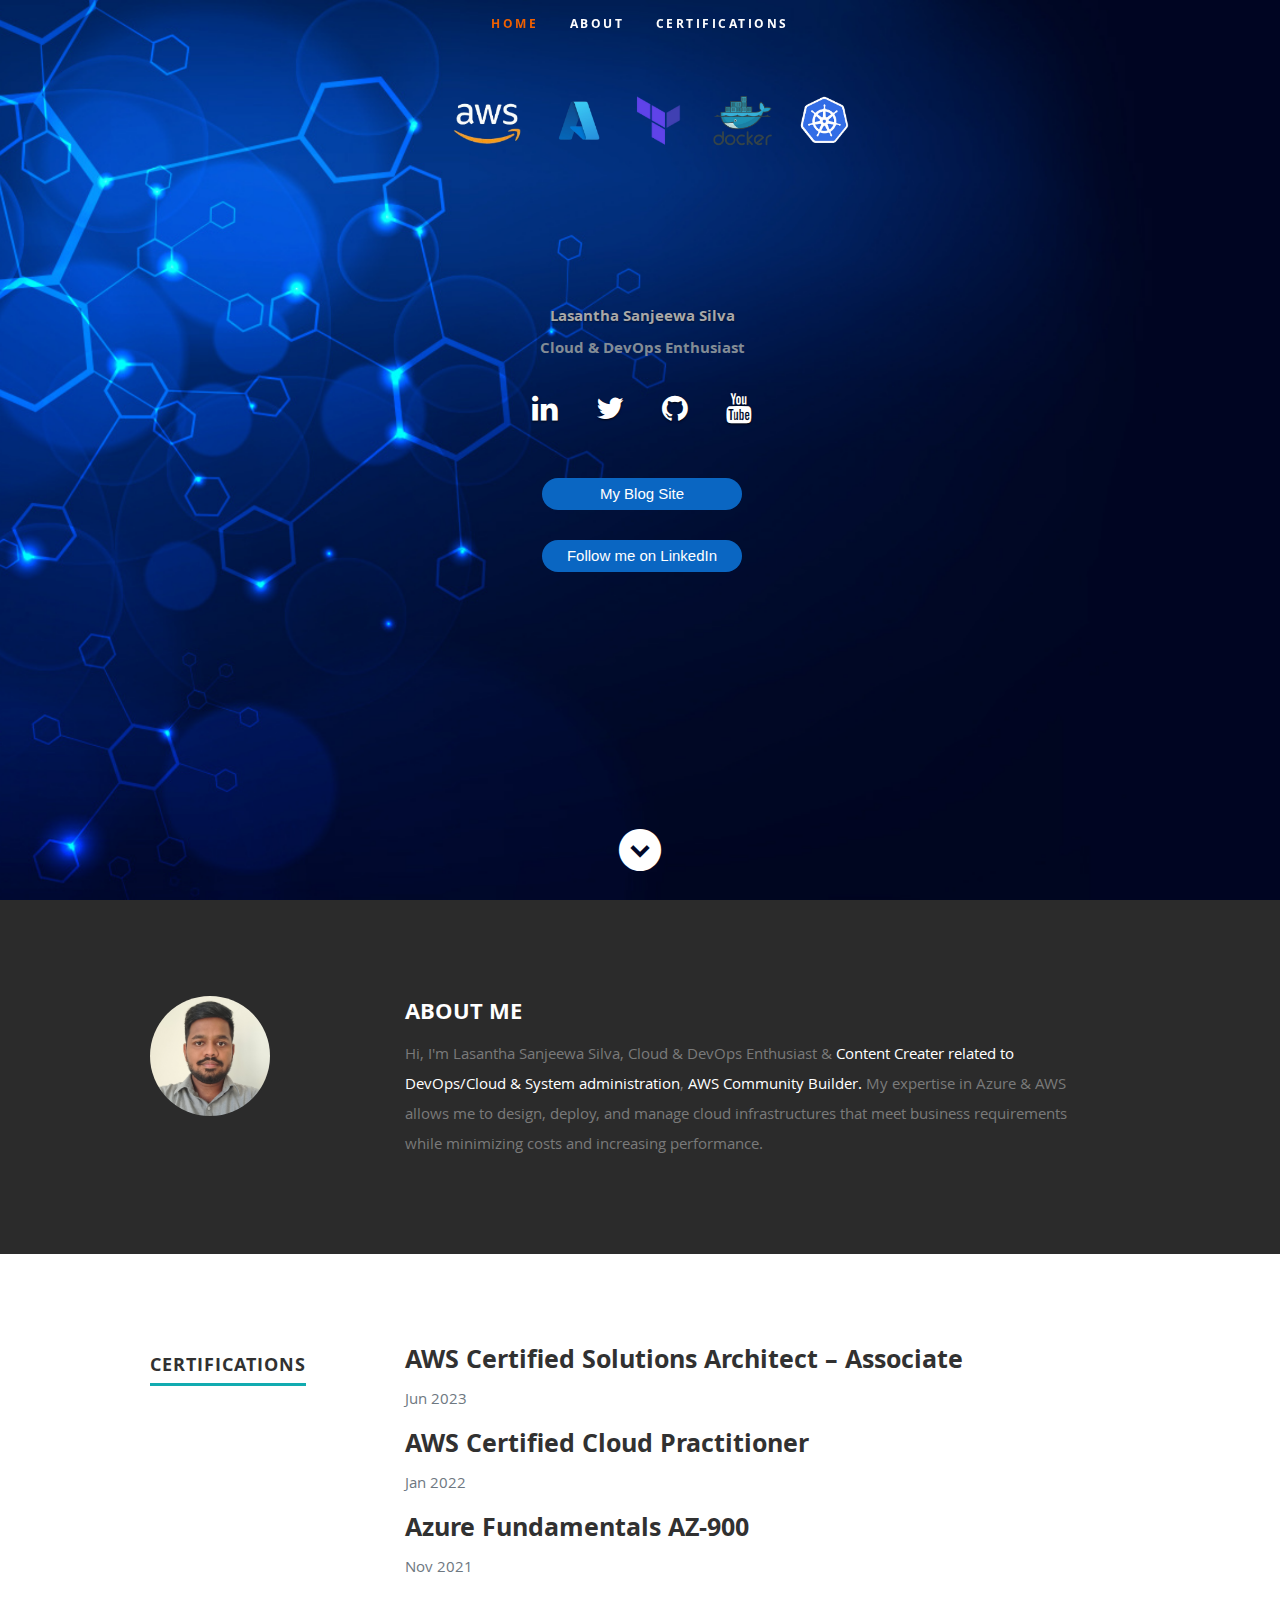
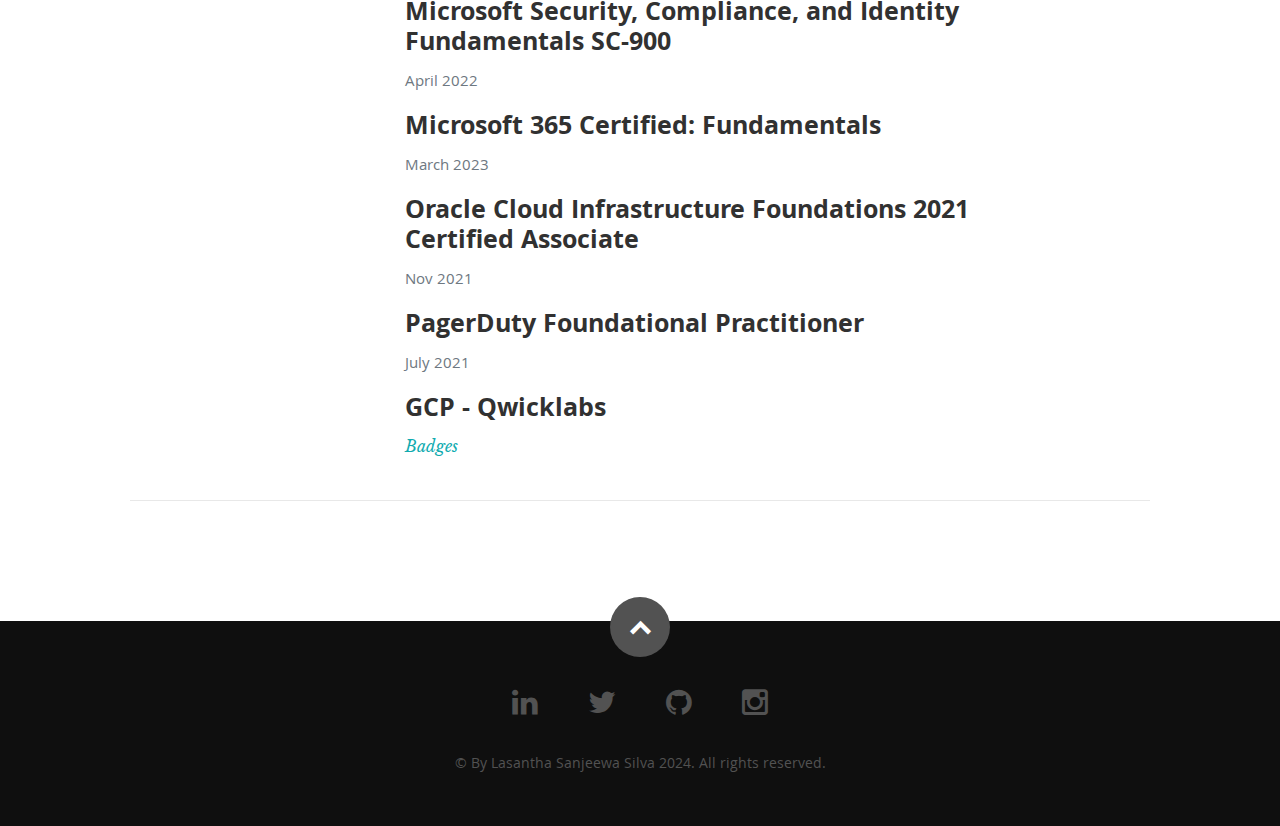
==== commit a1f0687a: "2024-05-04 commit3" ====
--- a/index.html
+++ b/index.html
@@ -78,7 +78,7 @@
                      href="https://lasanthasilva.tech/">Content Creater related to DevOps/Cloud & System administration</a></span>, <span> <a
                      href="https://aws.amazon.com/developer/community/community-builders/community-builders-directory/?cb-cards.sort-by=item.additionalFields.cbName&cb-cards.sort-order=asc&awsf.builder-category=cb-type%23containers&awsf.location=location%23apac&awsf.year=year%232022&cb-cards.q=Lasantha%2BSanjeewa%2BSilva&cb-cards.q_operator=AND">AWS
                      Community
-                     Builder.</a></span> My expertise in AWS allows me to design, deploy, and manage cloud infrastructures that meet business requirements while minimizing costs and increasing performance.
+                     Builder.</a></span> My expertise in Azure & AWS allows me to design, deploy, and manage cloud infrastructures that meet business requirements while minimizing costs and increasing performance.
                <!-- <div class="columns download">
                <p>
                   <a href="#" class="button"><i class="fa fa-download"></i>Download Resume</a>
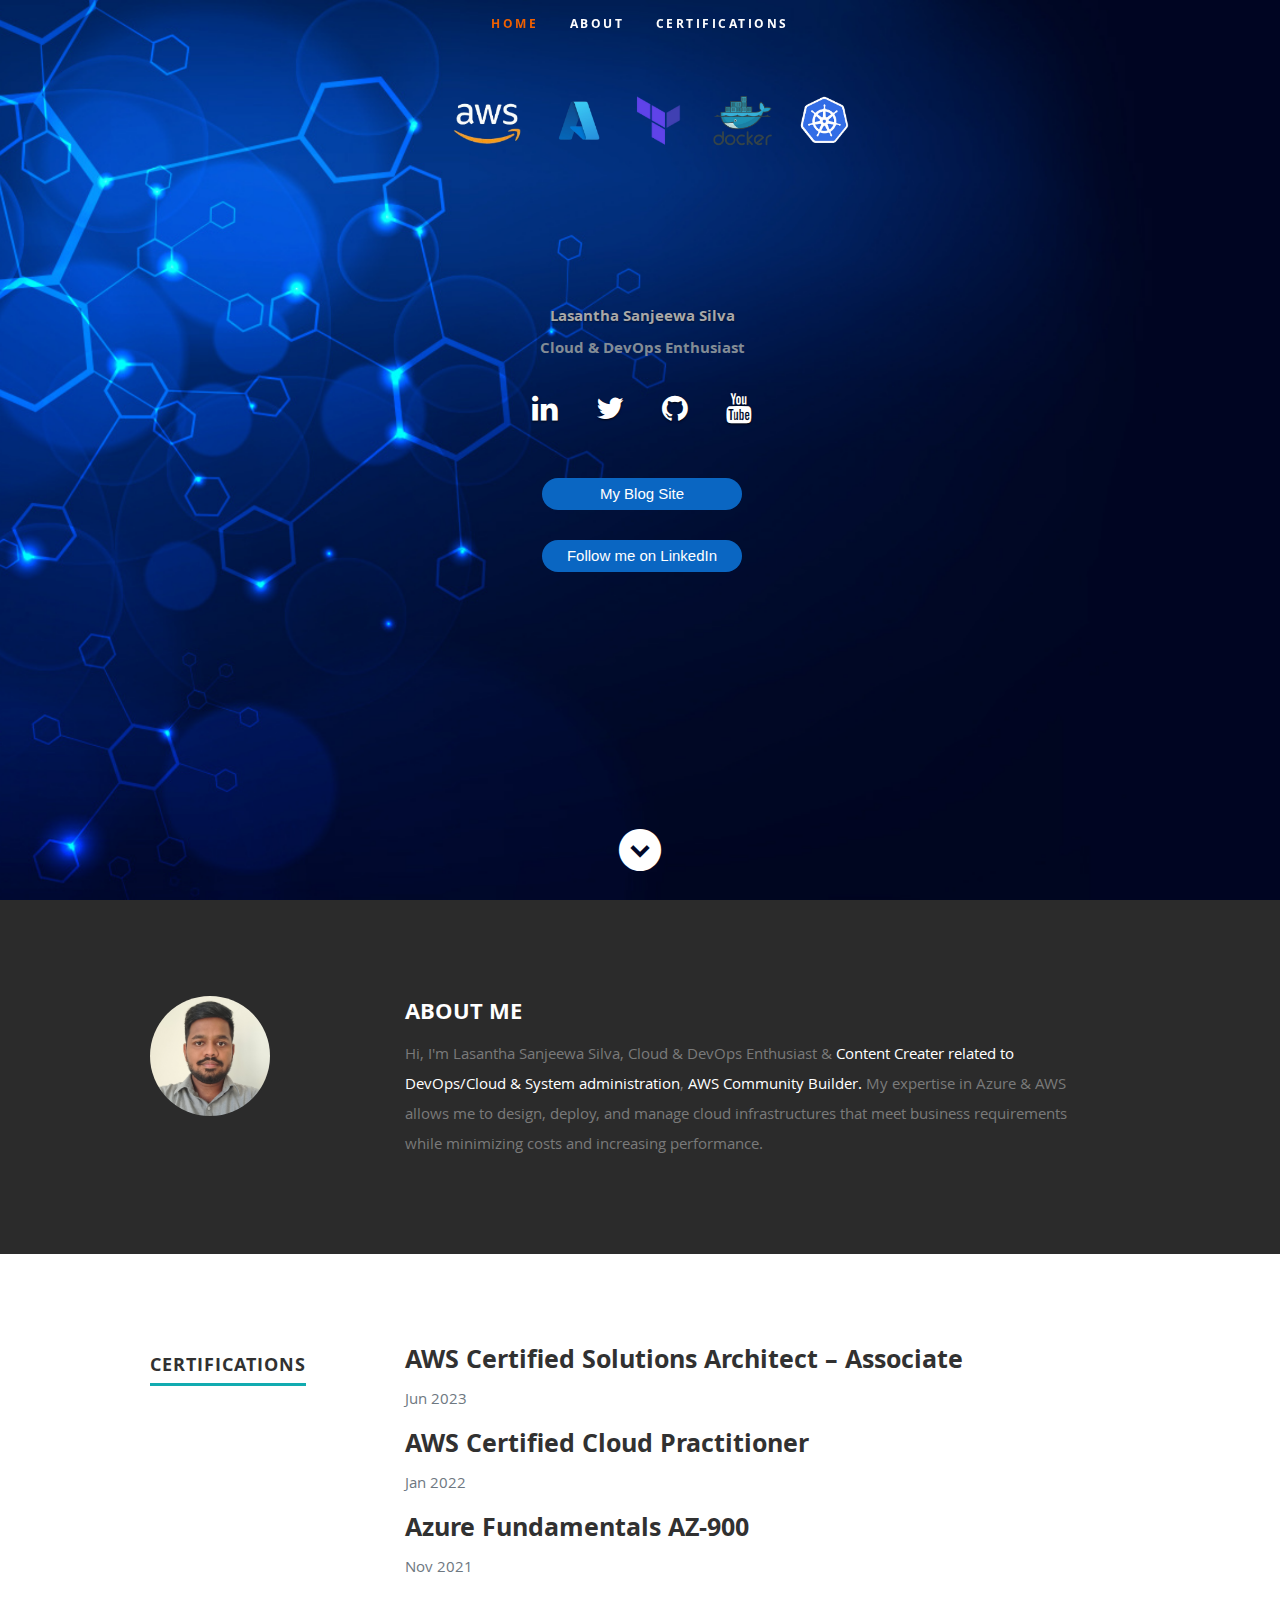
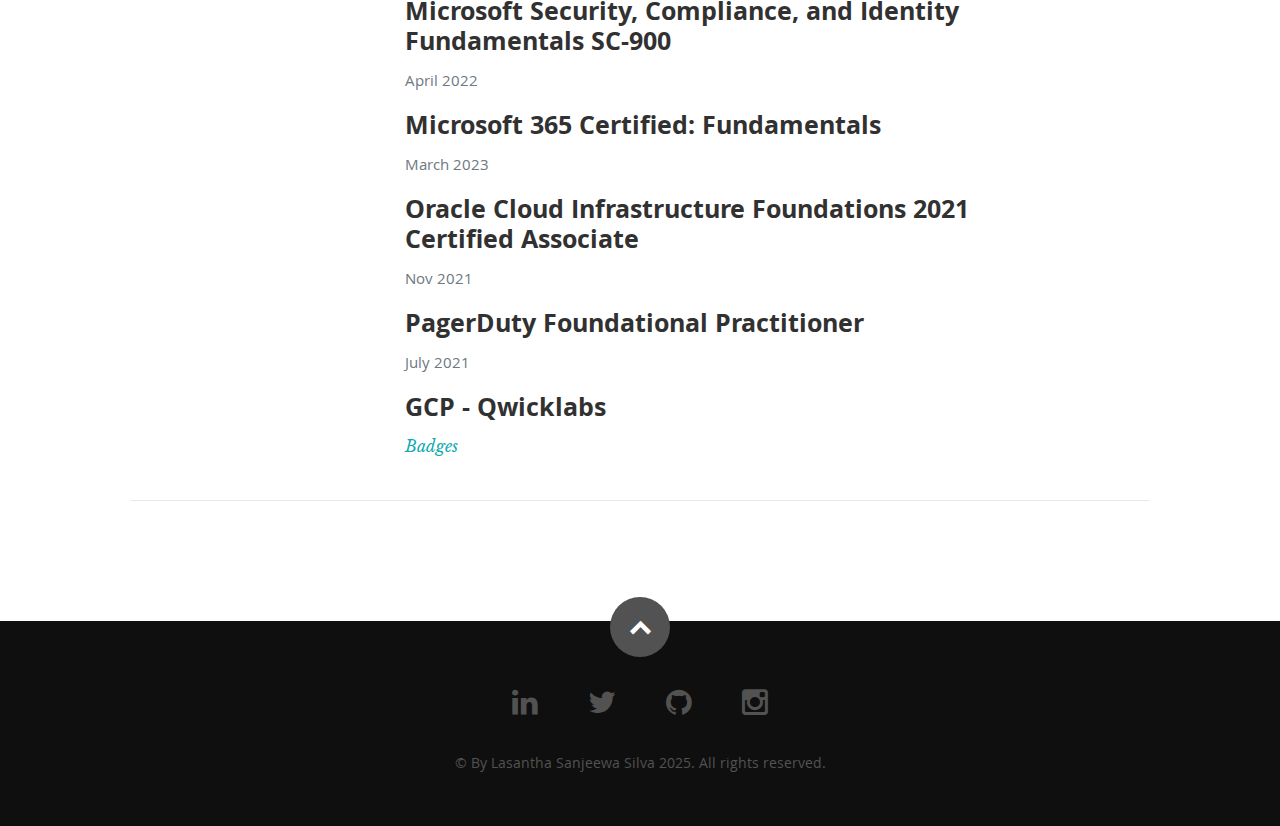
==== commit 2cede09d: "blog url updated" ====
--- a/index.html
+++ b/index.html
@@ -51,13 +51,13 @@
             <p><b>Cloud & DevOps Enthusiast</b></p>
             <ul class="social">
                <li><a href="https://www.linkedin.com/in/lasanthasilva"><i class="fa fa-linkedin"></i></a></li>
-               <li><a href="https://twitter.com/LasanthaSilva96"><i class="fa fa-twitter"></i></a></li>
+               <li><a href="https://x.com/LasanthaSilva96"><i class="fa fa-twitter"></i></a></li>
                <li><a href="https://github.com/sanju2"><i class="fa fa-github"></i></a></li>
                <li><a href="https://www.youtube.com/@devopswithlasantha"><i class="fa fa-youtube"></i></a>
                </li>
             </ul>
             <br>
-            <a class="libutton" style="margin: auto;" href="https://lasanthasilva.tech">My Blog Site</a>
+            <a class="libutton" style="margin: auto;" href="blogs">My Blog Site</a>
             <br>
             <a class="libutton" style="margin: auto;" href="https://www.linkedin.com/comm/mynetwork/discovery-see-all?usecase=PEOPLE_FOLLOWS&followMember=lasanthasilva" target="_blank">Follow me on LinkedIn</a>
          </div>
@@ -170,7 +170,7 @@
             </ul>
 
             <ul class="copyright">
-               <a href="https://sanju2.github.io/"> &copy; By Lasantha Sanjeewa Silva 2024. All rights reserved. </a>
+               <a href="https://sanju2.github.io/"> &copy; By Lasantha Sanjeewa Silva 2025. All rights reserved. </a>
             </ul>
             </ul>
          </div>
@@ -178,7 +178,7 @@
          </div>
       </div>
    </footer>
-   <script data-name="BMC-Widget" data-cfasync="false" src="https://cdnjs.buymeacoffee.com/1.0.0/widget.prod.min.js" data-id="devopslasantha" data-description="Support me on Buy me a coffee!" data-message="Buy me a pizza" data-color="#26B0A1" data-position="Right" data-x_margin="18" data-y_margin="18"></script>
+   <!-- <script data-name="BMC-Widget" data-cfasync="false" src="https://cdnjs.buymeacoffee.com/1.0.0/widget.prod.min.js" data-id="devopslasantha" data-description="Support me on Buy me a coffee!" data-message="Buy me a pizza" data-color="#26B0A1" data-position="Right" data-x_margin="18" data-y_margin="18"></script> -->
    <script src="http://ajax.googleapis.com/ajax/libs/jquery/1.10.2/jquery.min.js"></script>
    <script>window.jQuery || document.write('<script src="js/jquery-1.10.2.min.js"><\/script>')</script>
    <script type="text/javascript" src="js/jquery-migrate-1.2.1.min.js"></script>
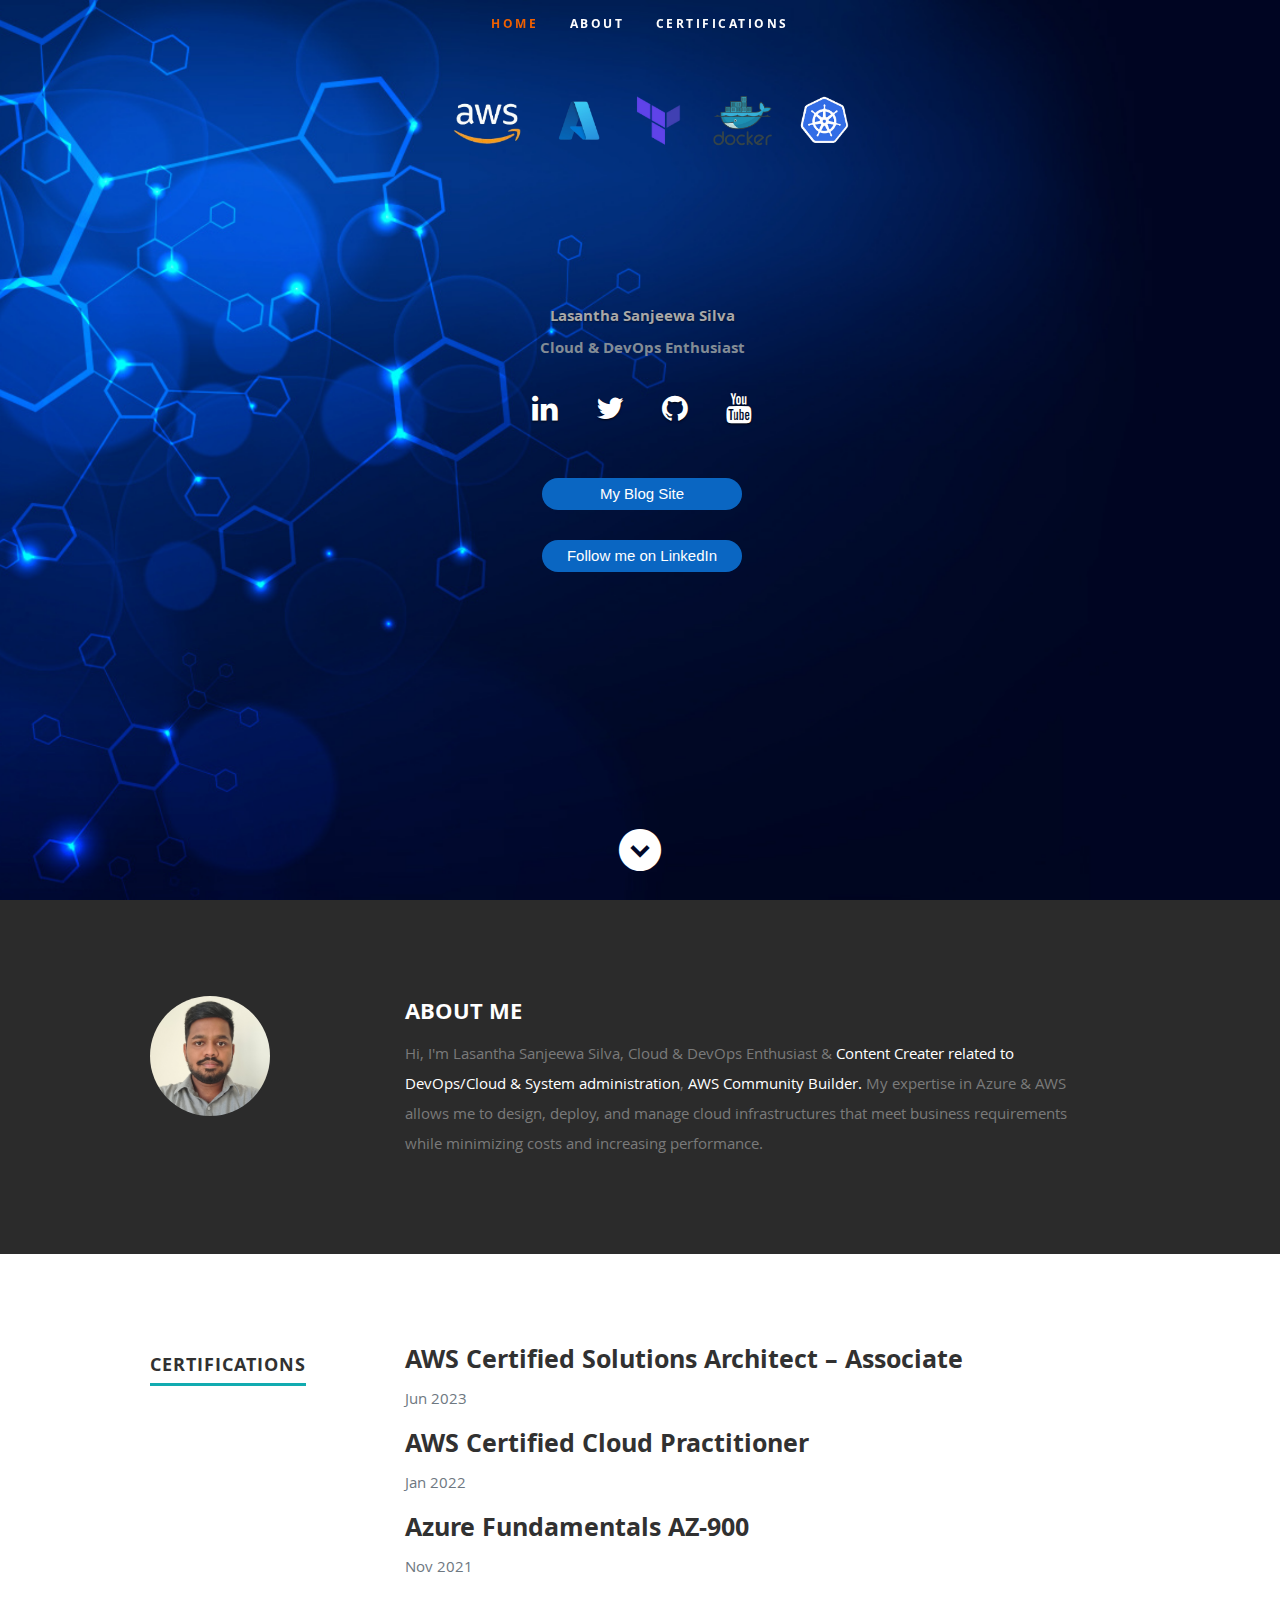
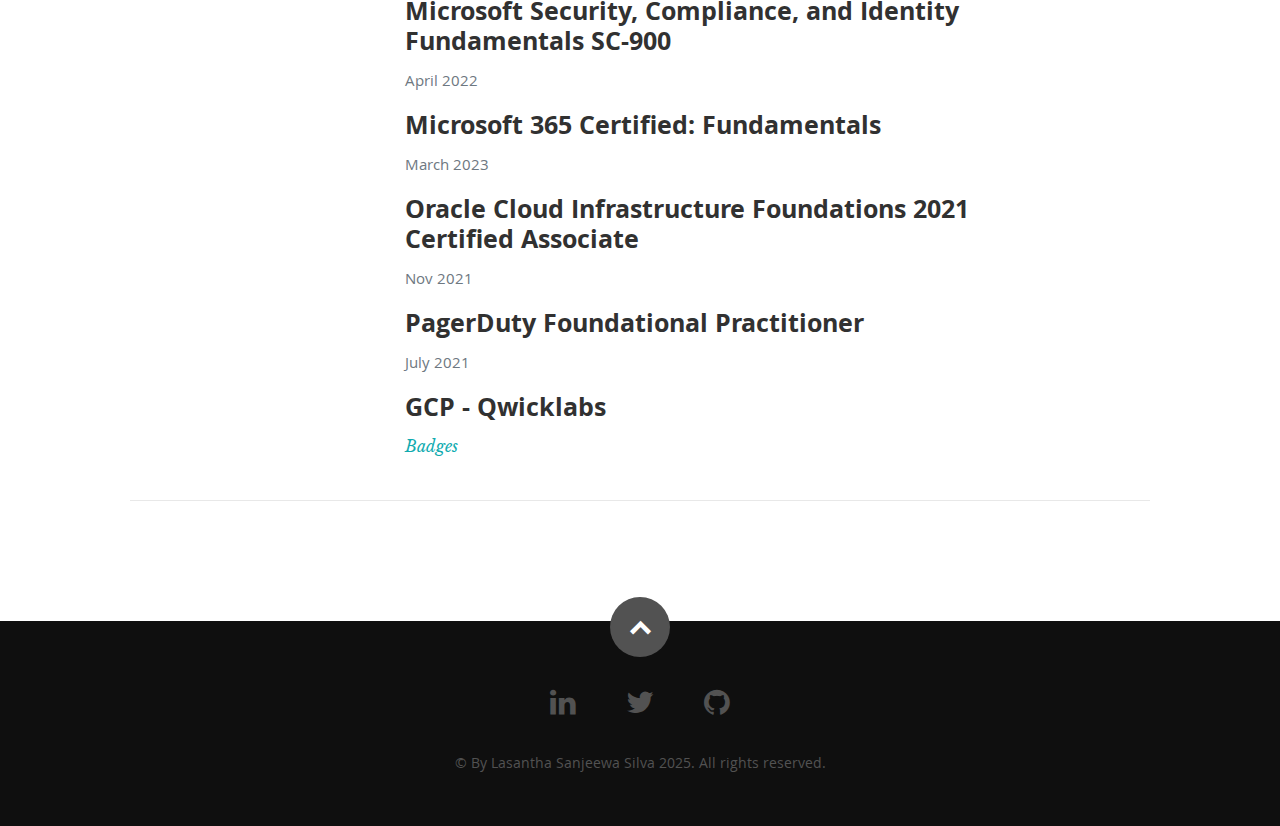
==== commit 13ee2e5a: "blog url updated" ====
--- a/index.html
+++ b/index.html
@@ -163,9 +163,8 @@
          <div class="twelve columns">
             <ul class="social-links">
                <li><a href="https://www.linkedin.com/in/lasanthasilva"><i class="fa fa-linkedin"></i></a></li>
-               <li><a href="https://twitter.com/LasanthaSilva96"><i class="fa fa-twitter"></i></a></li>
+               <li><a href="https://x.com/LasanthaSilva96"><i class="fa fa-twitter"></i></a></li>
                <li><a href="https://github.com/sanju2"><i class="fa fa-github"></i></a></li>
-               <li><a href="https://www.instagram.com/devopswithlasantha/?hl=en"><i class="fa fa-instagram"></i></a>
                </li>
             </ul>
 
